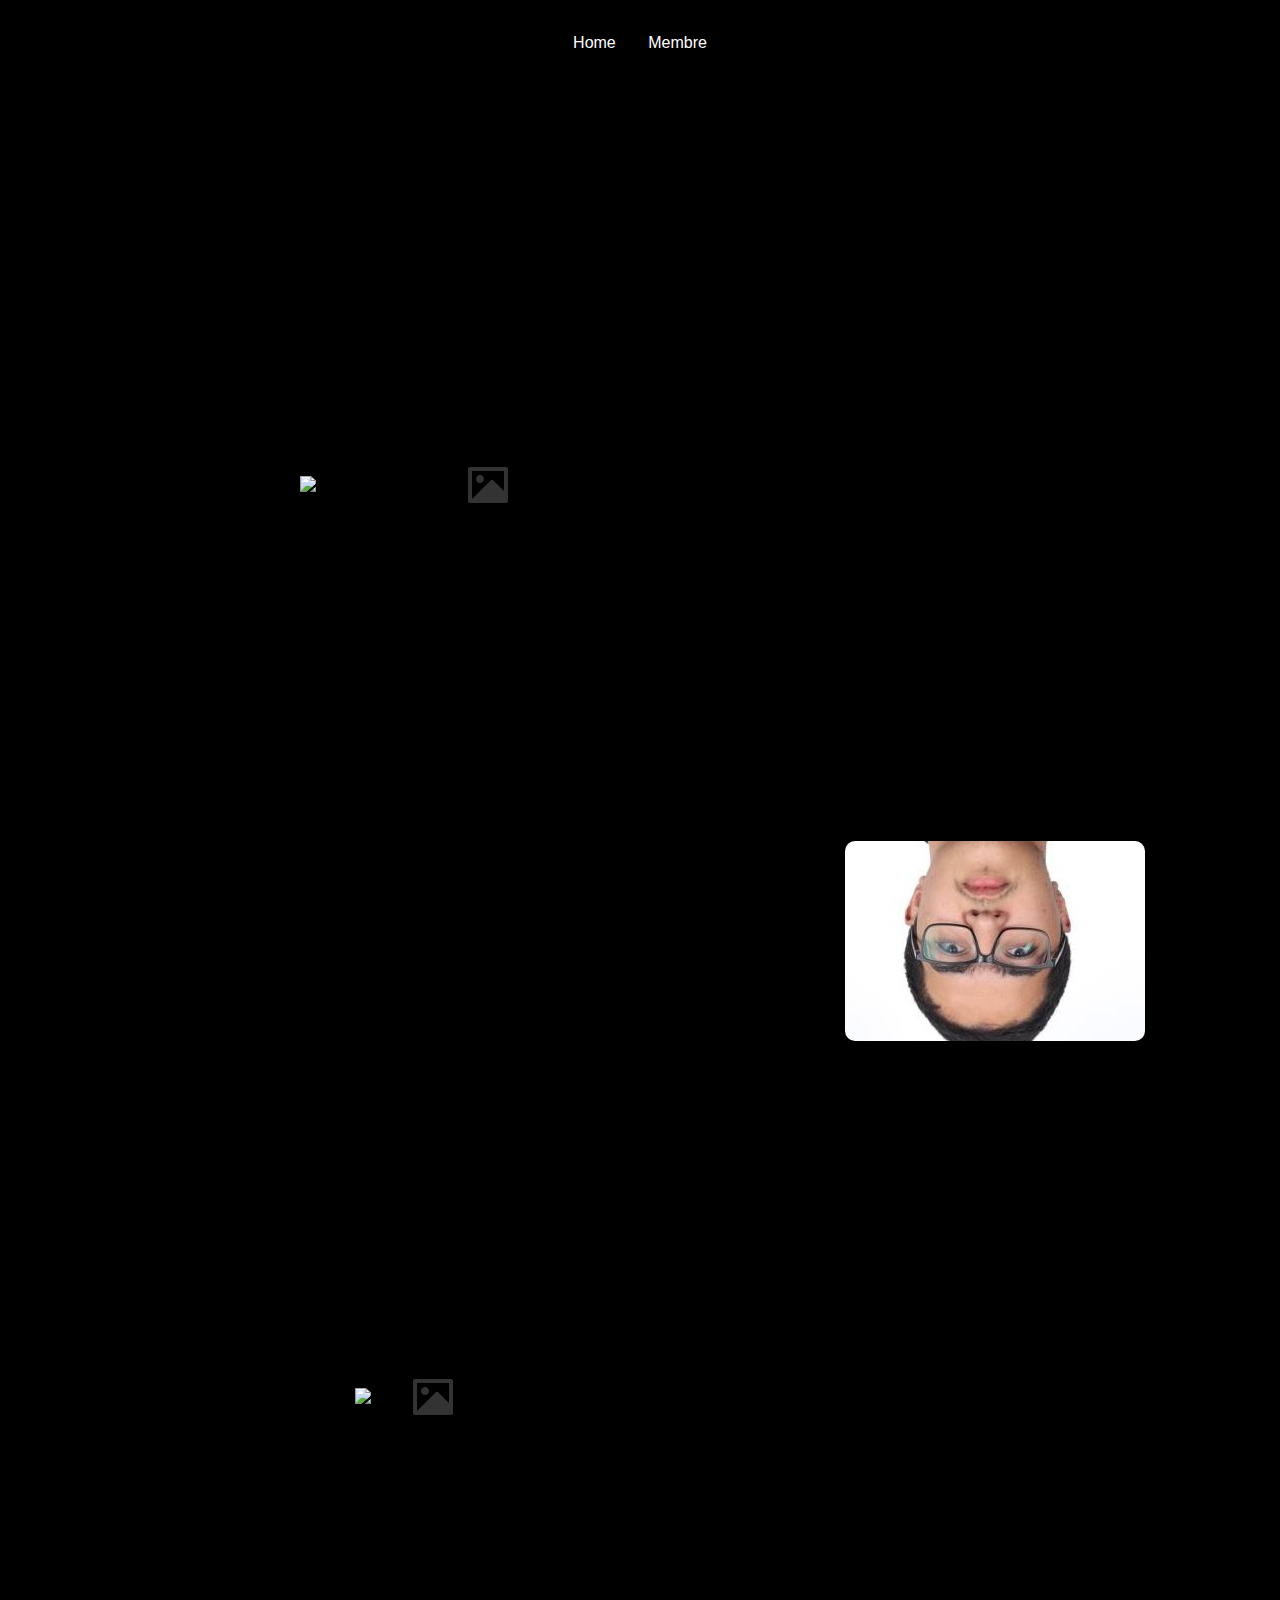
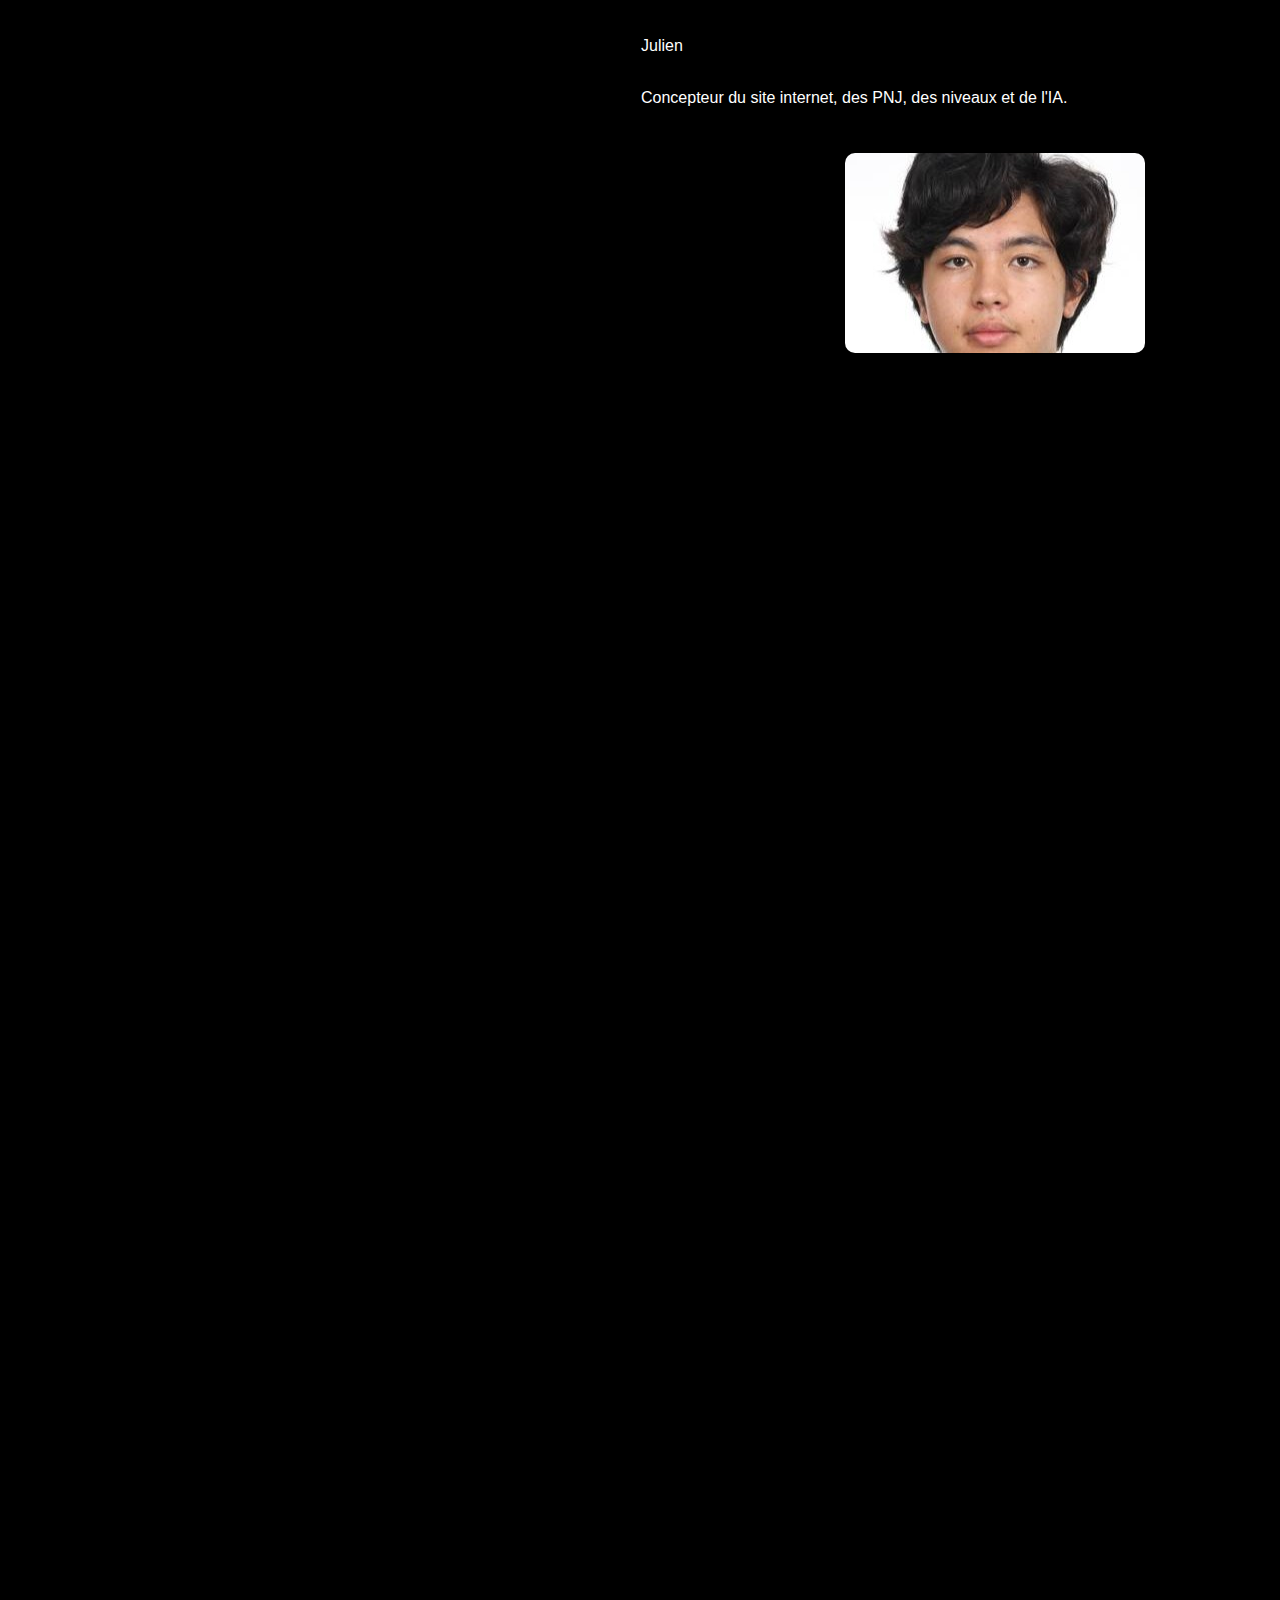
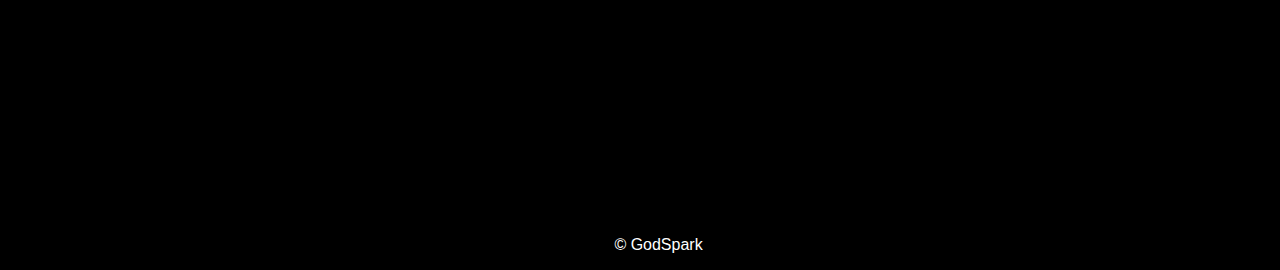
==== Membre.html @ 69189984 "Add files via upload" ====
<!DOCTYPE html>
<html lang="en">
    <head>
      <link rel="shortcut icon" href="GOD.png" type="image/x-icon">
         <meta charset="UTF-8">
        <meta name="viewport" content="width=device-width, initial-scale=1.0">
        <title>GodSpark</title>
        <link rel="stylesheet" href="membre.css" />
    </head>

    <body>

      <nav id='menu'>
        <input type='checkbox' id='responsive-menu' onclick='updatemenu()'><label></label>
        <ul>
          <li><a href='index.html'>Home</a></li>
          <li><a href='Membre.html'>Membre</a><li>
        </ul>
      </nav>


          
          <div class="card">
            <img class="Victor" src="Victor Blanchot.jpg" alt="Victor Blanchot-gaga">
            <svg xmlns="http://www.w3.org/2000/svg" viewBox="0 0 24 24"><path d="M20 5H4V19L13.2923 9.70649C13.6828 9.31595 14.3159 9.31591 14.7065 9.70641L20 15.0104V5ZM2 3.9934C2 3.44476 2.45531 3 2.9918 3H21.0082C21.556 3 22 3.44495 22 3.9934V20.0066C22 20.5552 21.5447 21 21.0082 21H2.9918C2.44405 21 2 20.5551 2 20.0066V3.9934ZM8 11C6.89543 11 6 10.1046 6 9C6 7.89543 6.89543 7 8 7C9.10457 7 10 7.89543 10 9C10 10.1046 9.10457 11 8 11Z"></path></svg>
            <div class="card__content">
              <p class="card__title">Victor Blanchot Gagniarre-leroux
              </p>
              <p class="card__description"><br>Chef de projet <br>Concepteur des personnages principaux, des PNJ et des niveaux. </p>
            </div>
          </div>
  

          <div class="card2">
            <img class="Nabile" src="Nabile.jpg" alt="Nabile">
            <svg xmlns="http://www.w3.org/2000/svg" viewBox="0 0 24 24"><path d="M20 5H4V19L13.2923 9.70649C13.6828 9.31595 14.3159 9.31591 14.7065 9.70641L20 15.0104V5ZM2 3.9934C2 3.44476 2.45531 3 2.9918 3H21.0082C21.556 3 22 3.44495 22 3.9934V20.0066C22 20.5552 21.5447 21 21.0082 21H2.9918C2.44405 21 2 20.5551 2 20.0066V3.9934ZM8 11C6.89543 11 6 10.1046 6 9C6 7.89543 6.89543 7 8 7C9.10457 7 10 7.89543 10 9C10 10.1046 9.10457 11 8 11Z"></path></svg>
            <div class="card__content2">
              <p class="card__title2">Nabile Nouet
              </p>
              <p class="card__description2"><br>Concepteur du multijoueur, de l'histoire et des niveaux. </p>
            </div>
          </div>

          <div class="card3">
            <img class="Julien" src="julien.jpg" alt="julien">
            <svg xmlns="http://www.w3.org/2000/svg" viewBox="0 0 24 24"><path d="M20 5H4V19L13.2923 9.70649C13.6828 9.31595 14.3159 9.31591 14.7065 9.70641L20 15.0104V5ZM2 3.9934C2 3.44476 2.45531 3 2.9918 3H21.0082C21.556 3 22 3.44495 22 3.9934V20.0066C22 20.5552 21.5447 21 21.0082 21H2.9918C2.44405 21 2 20.5551 2 20.0066V3.9934ZM8 11C6.89543 11 6 10.1046 6 9C6 7.89543 6.89543 7 8 7C9.10457 7 10 7.89543 10 9C10 10.1046 9.10457 11 8 11Z"></path></svg>
            <div class="card__content3">
              <p class="card__title3">Julien Wan
              </p>
              <p class="card__description3"><br>Concepteur du site internet, des PNJ, des niveaux et de l'IA. </p>
            </div>
          </div>

          <div class="card4">
            <img class="Phillipe" src="Phillipe.jpg" alt="Victor Blanchot-gaga">
            <svg xmlns="http://www.w3.org/2000/svg" viewBox="0 0 24 24"><path d="M20 5H4V19L13.2923 9.70649C13.6828 9.31595 14.3159 9.31591 14.7065 9.70641L20 15.0104V5ZM2 3.9934C2 3.44476 2.45531 3 2.9918 3H21.0082C21.556 3 22 3.44495 22 3.9934V20.0066C22 20.5552 21.5447 21 21.0082 21H2.9918C2.44405 21 2 20.5551 2 20.0066V3.9934ZM8 11C6.89543 11 6 10.1046 6 9C6 7.89543 6.89543 7 8 7C9.10457 7 10 7.89543 10 9C10 10.1046 9.10457 11 8 11Z"></path></svg>
            <div class="card__content4">
              <p class="card__title4">Phillipe Duong
              </p>
              <p class="card__description4"><br>Concepteur de l'histoire, des musiques et des effets sonores. </p>
            </div>
          </div>


          <div class="titre">
            <h1 > Membre </h1>
          </div>





          <div class="containerVictor Blanchot">
            <div class="contentVictor Blanchot">
            <p class="hidden-text0" id="hiddenText0"> Victor Blanchot </p>
            <p class="hidden-text1" id="hiddenText1"> <br>Concepteur des personnages principaux, des PNJ et des niveaux.  </p>
            </div>
        </div>
        <script src="script4.js"></script>

        <div class="containerNabile2">
          <div class="contentNabile2">
          <p class="hidden-text2" id="hiddenText2"> Nabile </p>
          <p class="hidden-text3" id="hiddenText3"> <br>Concepteur du multijoueur, de l'histoire et des niveaux.  </p>
          </div>
        </div>
       <script src="script4.js"></script>

        <div class="containerjulien">
          <div class="contentjulien">
          <p class="hidden-text4" id="hiddenText4"> Julien </p>
          <p class="hidden-text5" id="hiddenText5"> <br>Concepteur du site internet, des PNJ, des niveaux et de l'IA.  </p>
          </div>
      </div>
      <script src="script4.js"></script>

      <div class="containerPhillipe">
        <div class="contentPhillipe">
        <p class="hidden-text6" id="hiddenText6"> Phillipe </p>
        <p class="hidden-text7" id="hiddenText7"> <br>Concepteur de l'histoire, des musiques et des effets sonores.  </p>
        </div>
      </div>
     <script src="script4.js"></script>


      <div class="containerlouis">
        <div class="contentlouis">
        <p class="hidden-text8" id="hiddenText8"> Louis </p>
        <p class="hidden-text9" id="hiddenText9"> <br>Concepteur des niveaux, des PNJ et de l'IA.  </p>
          </div>
      </div>
      <script src="script4.js"></script>
              
      <div class="copyright">
        <p> © GodSpark</p>
      </div>

    </body>
</html>
---- membre.css ----
body {
    background-color: #000;
    font-family: Arial, Helvetica, sans-serif;
    margin: 0;
    width: 100vw;
}
@media screen and (max-width: 600px) {
    .extrait1, .extrait2, .extrait3 {
        width: 50%;
    }
}


#menu {
	background: #000000;
	height: 45px;
	border-radius: 10px;
	margin-top: 20px;
    z-index: 999; 
	position: relative; 
	background-color: transparent;
}

#menu ul, #menu li {
	margin: 0 auto;
	padding: 0;
	list-style: none
}
#menu ul {
	width: 100%;
	text-align: center;
}
#menu li {
	display: inline-block;
	position: relative;
}
#menu a {
	display: block;
	line-height: 45px;
	padding: 0 14px;
	text-decoration: none;
	color: #FFFFFF;
	font-size: 16px;
}
#menu a.dropdown-arrow:after {
	content: "\25BF";
	margin-left: 5px;
}
#menu li a:hover {
	color: #0099CC;
	background: #F2F2F2;
}
#menu input {
	display: none;
	margin: 0;
	padding: 0;
	height: 45px;
	width: 100%;
	opacity: 0;
	cursor: pointer
}
#menu label {
	display: none;
	line-height: 45px;
	text-align: center;
	position: absolute;
	left: 35px
}
#menu label:before {
	font-size: 1.6em;
	color: #FFFFFF;
	content: "\2261"; 
	margin-left: 20px;
}
#menu ul.sub-menus{
	height: auto;
	overflow: hidden;
	width: 170px;
	background: #444444;
	position: absolute;
	z-index: 99;
	display: none;
}
#menu ul.sub-menus li {
	display: block;
	text-align: left;
	width: 100%;
}
#menu ul.sub-menus a {
	color: #FFFFFF;
	font-size: 16px;
}
#menu li:hover ul.sub-menus {
	display: block
}
#menu ul.sub-menus a:hover{
	background: #F2F2F2;
	color: #444444;
}
@media screen and (max-width: 800px){
	#menu {position:relative}
	#menu ul {background:#444444;position:absolute;top:100%;right:0;left:0;z-index:3;height:auto;display:none;text-align:left;}
	#menu ul.sub-menus {width:100%;position:static;}
	#menu ul.sub-menus a {padding-left:30px;}
	#menu li {display:block;float:none;width:auto;}
	#menu input, #menu label {position:absolute;top:0;left:0;display:block}
	#menu input {z-index:4}
	#menu input:checked + label {color:#FFFFFF}
	#menu input:checked + label:before {content:"\00d7"}
	#menu input:checked ~ ul {display:block}
}



.titre {
    color: rgb(255, 255, 255);
	font-family: 'Candara', sans-serif;
    width: 350px;
    padding: 1px;
    position: absolute;
    top: 30%;
    left: 55%;
    transform: translate(-50%, -50%);
    opacity: 0;
    animation: appeartitre 1s both;
    animation-delay: 0.5s;
	z-index: 999;
}


@keyframes appeartitre {
    0% { opacity: 0; }
    100% { opacity: 1; }
}





.card {
	position: relative;
	width: 300px;
	height: 200px;
	background-color: #000000;
	border-radius: 10px;
	display: flex;
	align-items: center;
	justify-content: center;
	overflow: hidden;
	perspective: 1000px;
	box-shadow: 0 0 0 5px #00000080;
	transition: all 0.6s cubic-bezier(0.175, 0.885, 0.32, 1.275);
	margin-top: 25%;
	left: 20%;
	z-index: 999;
	animation: fadein 2s both;
	animation-delay: 1s;
  }
  
  .card svg {
	width: 48px;
	fill: #333;
	transition: all 0.6s cubic-bezier(0.175, 0.885, 0.32, 1.275);
  }
  
  .card:hover {
	transform: scale(1.05);
	box-shadow: 0 8px 16px rgba(255, 255, 255, 0.2);
  }
  
  .card__content {
	position: absolute;
	top: 0;
	left: 0;
	width: 100%;
	height: 100%;
	padding: 20px;
	box-sizing: border-box;
	background-color: #000000;
	transform: rotateX(-90deg);
	transform-origin: bottom;
	transition: all 0.6s cubic-bezier(0.175, 0.885, 0.32, 1.275);
  }
  
  .card:hover .card__content {
	transform: rotateX(0deg);
  }
  
  .card__title {
	margin: 0;
	font-size: 24px;
	color: #ffffff;
	font-weight: 700;
  }
  
  .card:hover svg {
	scale: 0;
  }
  
  .card__description {
	margin: 10px 0 0;
	font-size: 14px;
	color: #ffffff;
	line-height: 1.4;
  }
  


  .etienne{
	width: 100%;
	height: 200%;
	animation: fadein 2s both;
	animation-delay: 1s;
  }




  
.card2 {
	position: relative;
	width: 300px;
	height: 200px;
	background-color: #000000;
	border-radius: 10px;
	display: flex;
	align-items: center;
	justify-content: center;
	overflow: hidden;
	perspective: 1000px;
	box-shadow: 0 0 0 5px #00000080;
	transition: all 0.6s cubic-bezier(0.175, 0.885, 0.32, 1.275);
	margin-top: 20%;
	left: 66%;
	z-index: 999;
	animation: fadein 2s both;
	animation-delay: 1s;
  }
  
  .card2 svg {
	width: 48px;
	fill: #333;
	transition: all 0.6s cubic-bezier(0.175, 0.885, 0.32, 1.275);
  }
  
  .card2:hover {
	transform: scale(1.05);
	box-shadow: 0 8px 16px rgba(255, 255, 255, 0.2);
  }
  
  .card__content2 {
	position: absolute;
	top: 0;
	left: 0;
	width: 100%;
	height: 100%;
	padding: 20px;
	box-sizing: border-box;
	background-color: #000000;
	transform: rotateX(-90deg);
	transform-origin: bottom;
	transition: all 0.6s cubic-bezier(0.175, 0.885, 0.32, 1.275);
  }
  
  .card2:hover .card__content2 {
	transform: rotateX(0deg);
  }
  
  .card__title2 {
	margin: 0;
	font-size: 24px;
	color: #ffffff;
	font-weight: 700;
  }
  
  .card2:hover svg {
	scale: 0;
  }
  
  .card__description2 {
	margin: 10px 0 0;
	font-size: 14px;
	color: #ffffff;
	line-height: 1.4;
  }
  


  .pierre{
	width: 100%;
	height: 200%;

  }





    
.card3 {
	position: relative;
	width: 300px;
	height: 200px;
	background-color: #000000;
	border-radius: 10px;
	display: flex;
	align-items: center;
	justify-content: center;
	overflow: hidden;
	perspective: 1000px;
	box-shadow: 0 0 0 5px #00000080;
	transition: all 0.6s cubic-bezier(0.175, 0.885, 0.32, 1.275);
	margin-top: 20%;
	left: 20%;
	z-index: 999;
	animation: fadein 2s both;
	animation-delay: 1s;
}
  
.card3 svg {
	width: 48px;
	fill: #333;
	transition: all 0.6s cubic-bezier(0.175, 0.885, 0.32, 1.275);
}
  
.card3:hover {
	transform: scale(1.05);
	box-shadow: 0 8px 16px rgba(255, 255, 255, 0.2);
}
  
  .card__content3 {
	position: absolute;
	top: 0;
	left: 0;
	width: 100%;
	height: 100%;
	padding: 20px;
	box-sizing: border-box;
	background-color: #000000;
	transform: rotateX(-90deg);
	transform-origin: bottom;
	transition: all 0.6s cubic-bezier(0.175, 0.885, 0.32, 1.275);
  }
  
  .card3:hover .card__content3 {
	transform: rotateX(0deg);
  }
  
  .card__title3 {
	margin: 0;
	font-size: 24px;
	color: #ffffff;
	font-weight: 700;
  }
  
  .card3:hover svg {
	scale: 0;
  }
  
  .card__description3 {
	margin: 10px 0 0;
	font-size: 14px;
	color: #ffffff;
	line-height: 1.4;
  }
  


  .julien{
	width: 100%;
	height: 200%;
  }





  .card4 {
	position: relative;
	width: 300px;
	height: 200px;
	background-color: #000000;
	border-radius: 10px;
	display: flex;
	align-items: center;
	justify-content: center;
	overflow: hidden;
	perspective: 1000px;
	box-shadow: 0 0 0 5px #00000080;
	transition: all 0.6s cubic-bezier(0.175, 0.885, 0.32, 1.275);
	margin-top: 20%;
	left: 66%;
	z-index: 999;
	animation: fadein 2s both;
	animation-delay: 1s;
}
  
.card4 svg {
	width: 48px;
	fill: #333;
	transition: all 0.6s cubic-bezier(0.175, 0.885, 0.32, 1.275);
}
  
.card4:hover {
	transform: scale(1.05);
	box-shadow: 0 8px 16px rgba(255, 255, 255, 0.2);
}
  
  .card__content4 {
	position: absolute;
	top: 0;
	left: 0;
	width: 100%;
	height: 100%;
	padding: 20px;
	box-sizing: border-box;
	background-color: #000000;
	transform: rotateX(-90deg);
	transform-origin: bottom;
	transition: all 0.6s cubic-bezier(0.175, 0.885, 0.32, 1.275);
  }
  
  .card4:hover .card__content4 {
	transform: rotateX(0deg);
  }
  
  .card__title4 {
	margin: 0;
	font-size: 24px;
	color: #ffffff;
	font-weight: 700;
  }
  
  .card4:hover svg {
	scale: 0;
  }
  
  .card__description4 {
	margin: 10px 0 0;
	font-size: 14px;
	color: #ffffff;
	line-height: 1.4;
  }
  


  .thibault{
	width: 100%;
	height: 200%;
  }




  .card5 {
	position: relative;
	width: 300px;
	height: 200px;
	background-color: #000000;
	border-radius: 10px;
	display: flex;
	align-items: center;
	justify-content: center;
	overflow: hidden;
	perspective: 1000px;
	box-shadow: 0 0 0 5px #00000080;
	transition: all 0.6s cubic-bezier(0.175, 0.885, 0.32, 1.275);
	margin-top: 20%;
	left: 20%;
	z-index: 999;
	animation: fadein 2s both;
	animation-delay: 1s;
}
  
.card5 svg {
	width: 48px;
	fill: #333;
	transition: all 0.6s cubic-bezier(0.175, 0.885, 0.32, 1.275);
}
  
.card5:hover {
	transform: scale(1.05);
	box-shadow: 0 8px 16px rgba(255, 255, 255, 0.2);
}
  
  .card__content5 {
	position: absolute;
	top: 0;
	left: 0;
	width: 100%;
	height: 100%;
	padding: 20px;
	box-sizing: border-box;
	background-color: #000000;
	transform: rotateX(-90deg);
	transform-origin: bottom;
	transition: all 0.6s cubic-bezier(0.175, 0.885, 0.32, 1.275);
  }
  
  .card5:hover .card__content5 {
	transform: rotateX(0deg);
  }
  
  .card__title5 {
	margin: 0;
	font-size: 24px;
	color: #ffffff;
	font-weight: 700;
  }
  
  .card5:hover svg {
	scale: 0;
  }
  
  .card__description5 {
	margin: 10px 0 0;
	font-size: 14px;
	color: #ffffff;
	line-height: 1.4;
  }
  


  .louis{
	width: 100%;
	height: 200%;
  }



  @keyframes fadeIn {
	0% { opacity: 0; }
	100% { opacity: 1; }
  }
  
  .fade-in {
	animation: fadeIn 4s ease-in-out;
  }
  










.containeretienne {
    height: 100px; 
}

.contentetienne {
    color: rgb(255, 255, 255);
	font-family: 'Candara', sans-serif;
    padding: 1px;
    position: absolute;
    top: 60%;
    left: 50%;
}




.containerpierre2 {
    height: 100px; 
}

.contentpierre2 {
    color: rgb(255, 255, 255);
	font-family: 'Candara', sans-serif;
    padding: 1px;
    position: absolute;
    top: 120%;
    left: 20%;
}




.containerjulien {
    height: 100px; 
}

.contentjulien {
    color: rgb(255, 255, 255);
	font-family: 'Candara', sans-serif;    
	padding: 1px;
    position: absolute;
    top: 180%;
    left: 50%;
}





.containerthibault {
    height: 100px; 
}

.contentthibault {
    color: rgb(255, 255, 255);
    font-family: Arial, Helvetica, sans-serif;
    padding: 1px;
    position: absolute;
    top: 240%;
    left: 20%;
}







.copyright{
    color: white;
    opacity: 1;
    font-family: 'Candara', sans-serif;
    left: 48%;
    top:380%;
	position: absolute;
}
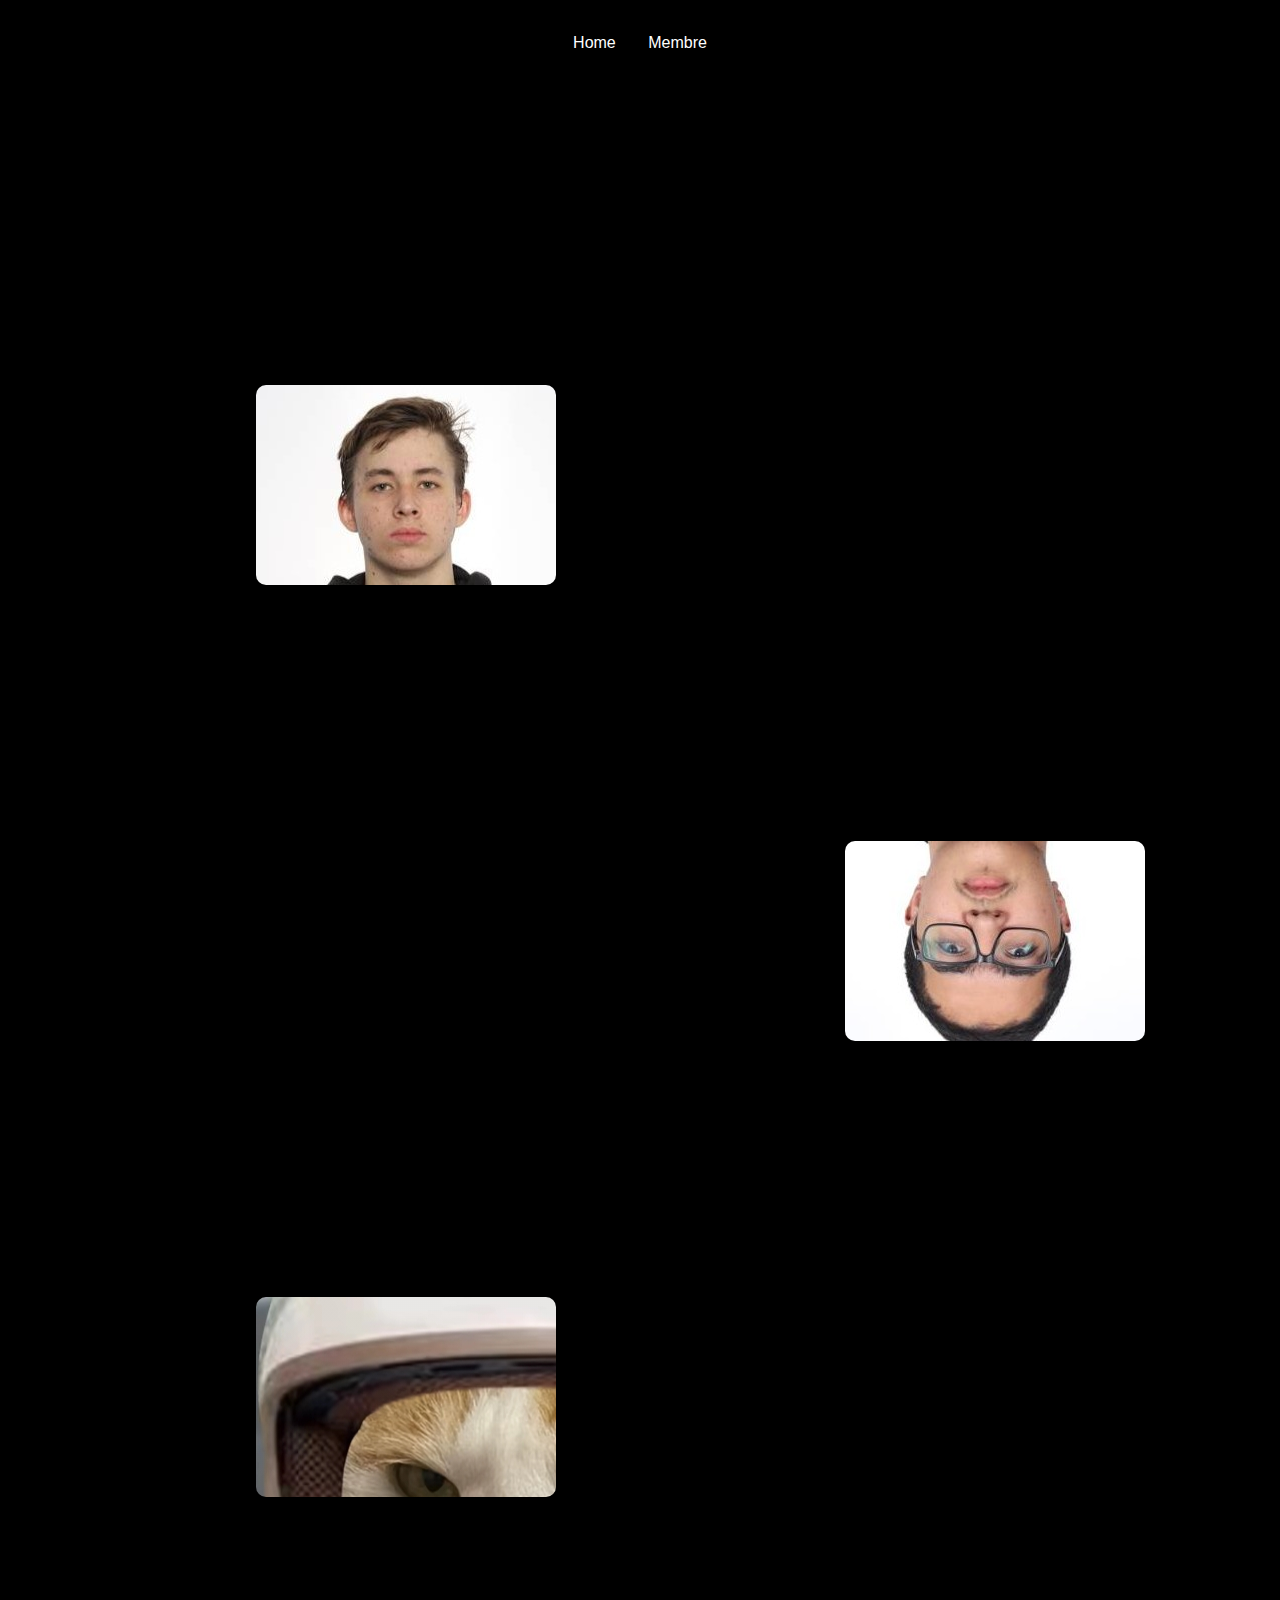
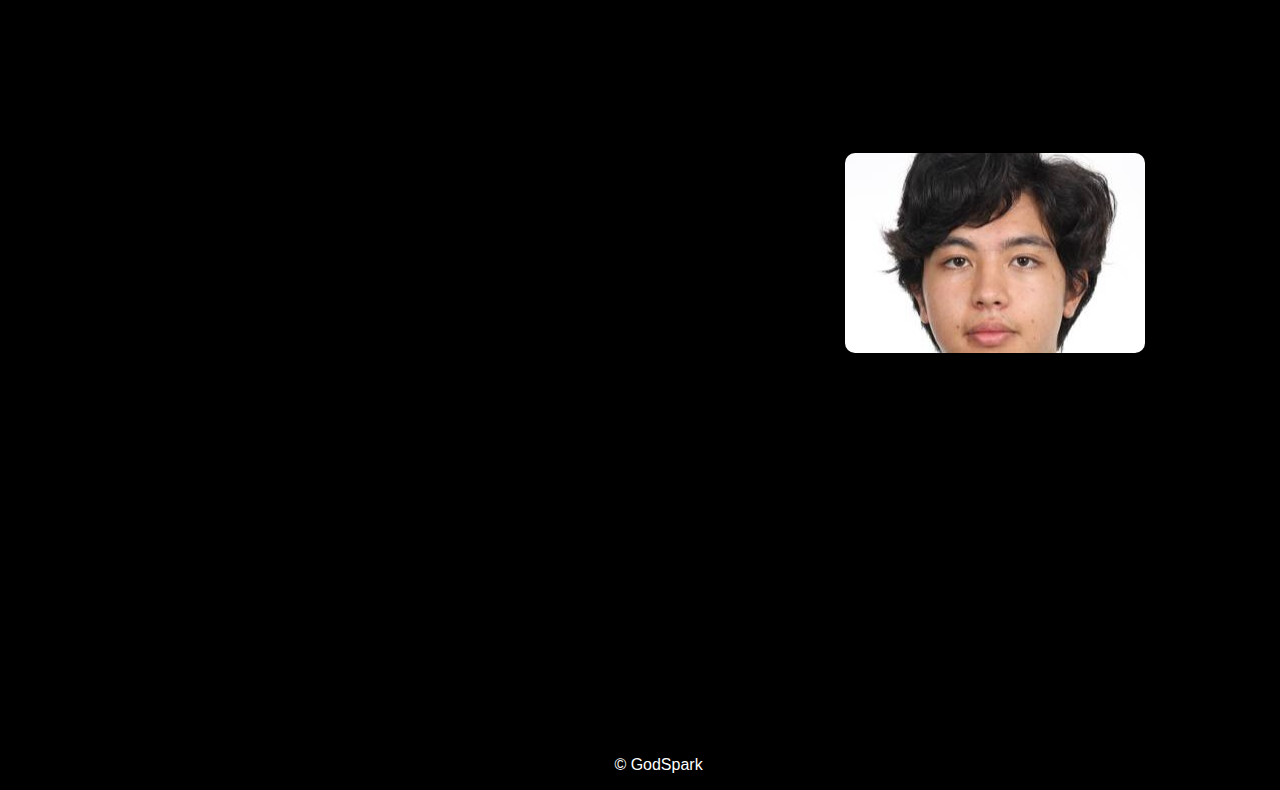
==== commit ea24fe79: "Add files via upload" ====
--- a/Membre.html
+++ b/Membre.html
@@ -1,10 +1,10 @@
 <!DOCTYPE html>
 <html lang="en">
     <head>
-      <link rel="shortcut icon" href="GOD.png" type="image/x-icon">
+      <link rel="shortcut icon" href="Ku.png" type="image/x-icon">
          <meta charset="UTF-8">
         <meta name="viewport" content="width=device-width, initial-scale=1.0">
-        <title>GodSpark</title>
+        <title>Kukirin</title>
         <link rel="stylesheet" href="membre.css" />
     </head>
 
@@ -21,12 +21,12 @@
 
           
           <div class="card">
-            <img class="Victor" src="Victor Blanchot.jpg" alt="Victor Blanchot-gaga">
+            <img class="Victor" src="Victor.jpg" alt="Victor Blanchot-gaga">
             <svg xmlns="http://www.w3.org/2000/svg" viewBox="0 0 24 24"><path d="M20 5H4V19L13.2923 9.70649C13.6828 9.31595 14.3159 9.31591 14.7065 9.70641L20 15.0104V5ZM2 3.9934C2 3.44476 2.45531 3 2.9918 3H21.0082C21.556 3 22 3.44495 22 3.9934V20.0066C22 20.5552 21.5447 21 21.0082 21H2.9918C2.44405 21 2 20.5551 2 20.0066V3.9934ZM8 11C6.89543 11 6 10.1046 6 9C6 7.89543 6.89543 7 8 7C9.10457 7 10 7.89543 10 9C10 10.1046 9.10457 11 8 11Z"></path></svg>
             <div class="card__content">
-              <p class="card__title">Victor Blanchot Gagniarre-leroux
+              <p class="card__title">Victor
               </p>
-              <p class="card__description"><br>Chef de projet <br>Concepteur des personnages principaux, des PNJ et des niveaux. </p>
+              <p class="card__description"><br>Chef de projet <br>Realisateur du Solver </p>
             </div>
           </div>
   
@@ -35,19 +35,19 @@
             <img class="Nabile" src="Nabile.jpg" alt="Nabile">
             <svg xmlns="http://www.w3.org/2000/svg" viewBox="0 0 24 24"><path d="M20 5H4V19L13.2923 9.70649C13.6828 9.31595 14.3159 9.31591 14.7065 9.70641L20 15.0104V5ZM2 3.9934C2 3.44476 2.45531 3 2.9918 3H21.0082C21.556 3 22 3.44495 22 3.9934V20.0066C22 20.5552 21.5447 21 21.0082 21H2.9918C2.44405 21 2 20.5551 2 20.0066V3.9934ZM8 11C6.89543 11 6 10.1046 6 9C6 7.89543 6.89543 7 8 7C9.10457 7 10 7.89543 10 9C10 10.1046 9.10457 11 8 11Z"></path></svg>
             <div class="card__content2">
-              <p class="card__title2">Nabile Nouet
+              <p class="card__title2">Nabile
               </p>
-              <p class="card__description2"><br>Concepteur du multijoueur, de l'histoire et des niveaux. </p>
+              <p class="card__description2"><br>Realisateur de l'IA, reseau de neurone </p>
             </div>
           </div>
 
           <div class="card3">
-            <img class="Julien" src="julien.jpg" alt="julien">
+            <img class="Julien" src="Julien.png" alt="julien">
             <svg xmlns="http://www.w3.org/2000/svg" viewBox="0 0 24 24"><path d="M20 5H4V19L13.2923 9.70649C13.6828 9.31595 14.3159 9.31591 14.7065 9.70641L20 15.0104V5ZM2 3.9934C2 3.44476 2.45531 3 2.9918 3H21.0082C21.556 3 22 3.44495 22 3.9934V20.0066C22 20.5552 21.5447 21 21.0082 21H2.9918C2.44405 21 2 20.5551 2 20.0066V3.9934ZM8 11C6.89543 11 6 10.1046 6 9C6 7.89543 6.89543 7 8 7C9.10457 7 10 7.89543 10 9C10 10.1046 9.10457 11 8 11Z"></path></svg>
             <div class="card__content3">
               <p class="card__title3">Julien Wan
               </p>
-              <p class="card__description3"><br>Concepteur du site internet, des PNJ, des niveaux et de l'IA. </p>
+              <p class="card__description3"><br>Concepteur du site internet, realisateur du pretrairement </p>
             </div>
           </div>
 
@@ -55,9 +55,9 @@
             <img class="Phillipe" src="Phillipe.jpg" alt="Victor Blanchot-gaga">
             <svg xmlns="http://www.w3.org/2000/svg" viewBox="0 0 24 24"><path d="M20 5H4V19L13.2923 9.70649C13.6828 9.31595 14.3159 9.31591 14.7065 9.70641L20 15.0104V5ZM2 3.9934C2 3.44476 2.45531 3 2.9918 3H21.0082C21.556 3 22 3.44495 22 3.9934V20.0066C22 20.5552 21.5447 21 21.0082 21H2.9918C2.44405 21 2 20.5551 2 20.0066V3.9934ZM8 11C6.89543 11 6 10.1046 6 9C6 7.89543 6.89543 7 8 7C9.10457 7 10 7.89543 10 9C10 10.1046 9.10457 11 8 11Z"></path></svg>
             <div class="card__content4">
-              <p class="card__title4">Phillipe Duong
+              <p class="card__title4">Phillipe
               </p>
-              <p class="card__description4"><br>Concepteur de l'histoire, des musiques et des effets sonores. </p>
+              <p class="card__description4"><br>Realisateur du detecteur de position et du decoupage de l'image</p>
             </div>
           </div>
 
@@ -67,50 +67,6 @@
           </div>
 
 
-
-
-
-          <div class="containerVictor Blanchot">
-            <div class="contentVictor Blanchot">
-            <p class="hidden-text0" id="hiddenText0"> Victor Blanchot </p>
-            <p class="hidden-text1" id="hiddenText1"> <br>Concepteur des personnages principaux, des PNJ et des niveaux.  </p>
-            </div>
-        </div>
-        <script src="script4.js"></script>
-
-        <div class="containerNabile2">
-          <div class="contentNabile2">
-          <p class="hidden-text2" id="hiddenText2"> Nabile </p>
-          <p class="hidden-text3" id="hiddenText3"> <br>Concepteur du multijoueur, de l'histoire et des niveaux.  </p>
-          </div>
-        </div>
-       <script src="script4.js"></script>
-
-        <div class="containerjulien">
-          <div class="contentjulien">
-          <p class="hidden-text4" id="hiddenText4"> Julien </p>
-          <p class="hidden-text5" id="hiddenText5"> <br>Concepteur du site internet, des PNJ, des niveaux et de l'IA.  </p>
-          </div>
-      </div>
-      <script src="script4.js"></script>
-
-      <div class="containerPhillipe">
-        <div class="contentPhillipe">
-        <p class="hidden-text6" id="hiddenText6"> Phillipe </p>
-        <p class="hidden-text7" id="hiddenText7"> <br>Concepteur de l'histoire, des musiques et des effets sonores.  </p>
-        </div>
-      </div>
-     <script src="script4.js"></script>
-
-
-      <div class="containerlouis">
-        <div class="contentlouis">
-        <p class="hidden-text8" id="hiddenText8"> Louis </p>
-        <p class="hidden-text9" id="hiddenText9"> <br>Concepteur des niveaux, des PNJ et de l'IA.  </p>
-          </div>
-      </div>
-      <script src="script4.js"></script>
-              
       <div class="copyright">
         <p> © GodSpark</p>
       </div>
--- a/membre.css
+++ b/membre.css
@@ -543,83 +543,11 @@
 
 
 
-
-
-
-
-.containeretienne {
-    height: 100px; 
-}
-
-.contentetienne {
-    color: rgb(255, 255, 255);
-	font-family: 'Candara', sans-serif;
-    padding: 1px;
-    position: absolute;
-    top: 60%;
-    left: 50%;
-}
-
-
-
-
-.containerpierre2 {
-    height: 100px; 
-}
-
-.contentpierre2 {
-    color: rgb(255, 255, 255);
-	font-family: 'Candara', sans-serif;
-    padding: 1px;
-    position: absolute;
-    top: 120%;
-    left: 20%;
-}
-
-
-
-
-.containerjulien {
-    height: 100px; 
-}
-
-.contentjulien {
-    color: rgb(255, 255, 255);
-	font-family: 'Candara', sans-serif;    
-	padding: 1px;
-    position: absolute;
-    top: 180%;
-    left: 50%;
-}
-
-
-
-
-
-.containerthibault {
-    height: 100px; 
-}
-
-.contentthibault {
-    color: rgb(255, 255, 255);
-    font-family: Arial, Helvetica, sans-serif;
-    padding: 1px;
-    position: absolute;
-    top: 240%;
-    left: 20%;
-}
-
-
-
-
-
-
-
 .copyright{
     color: white;
     opacity: 1;
     font-family: 'Candara', sans-serif;
     left: 48%;
-    top:380%;
+    top:260%;
 	position: absolute;
 }